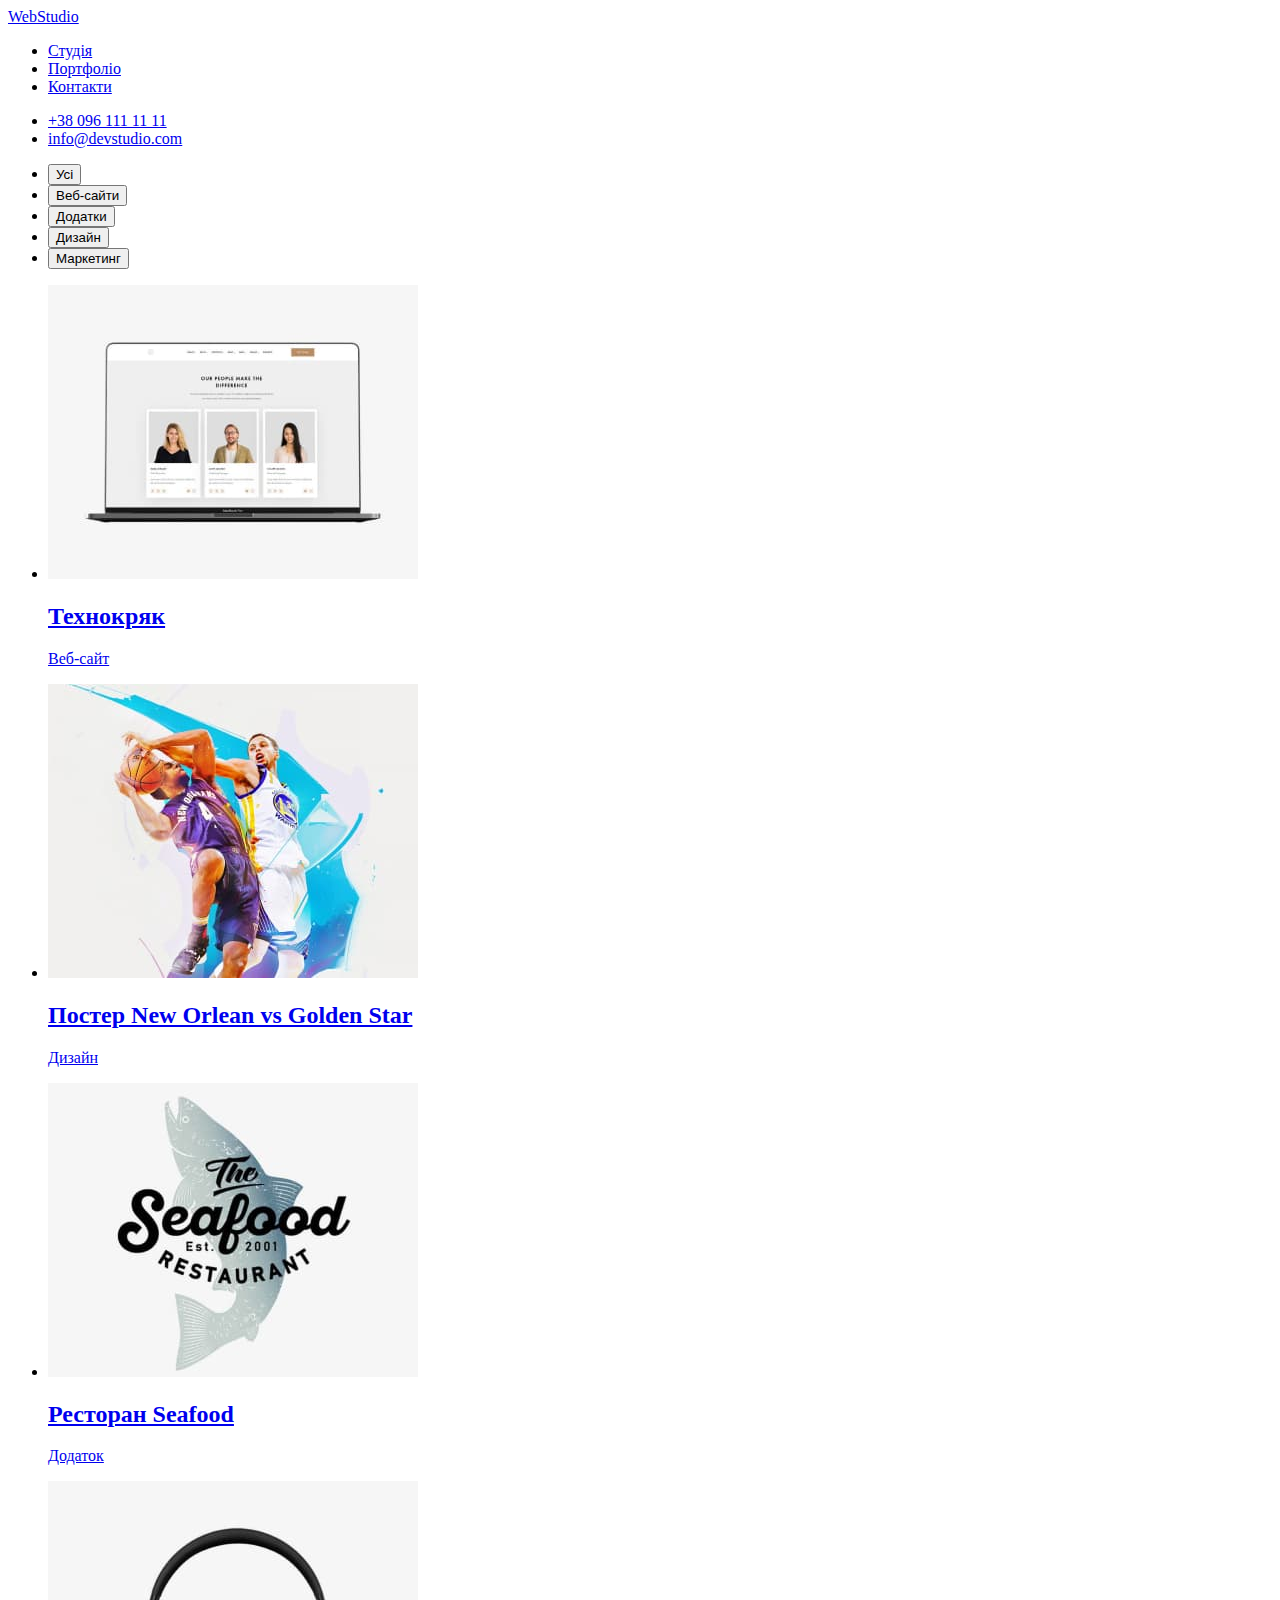
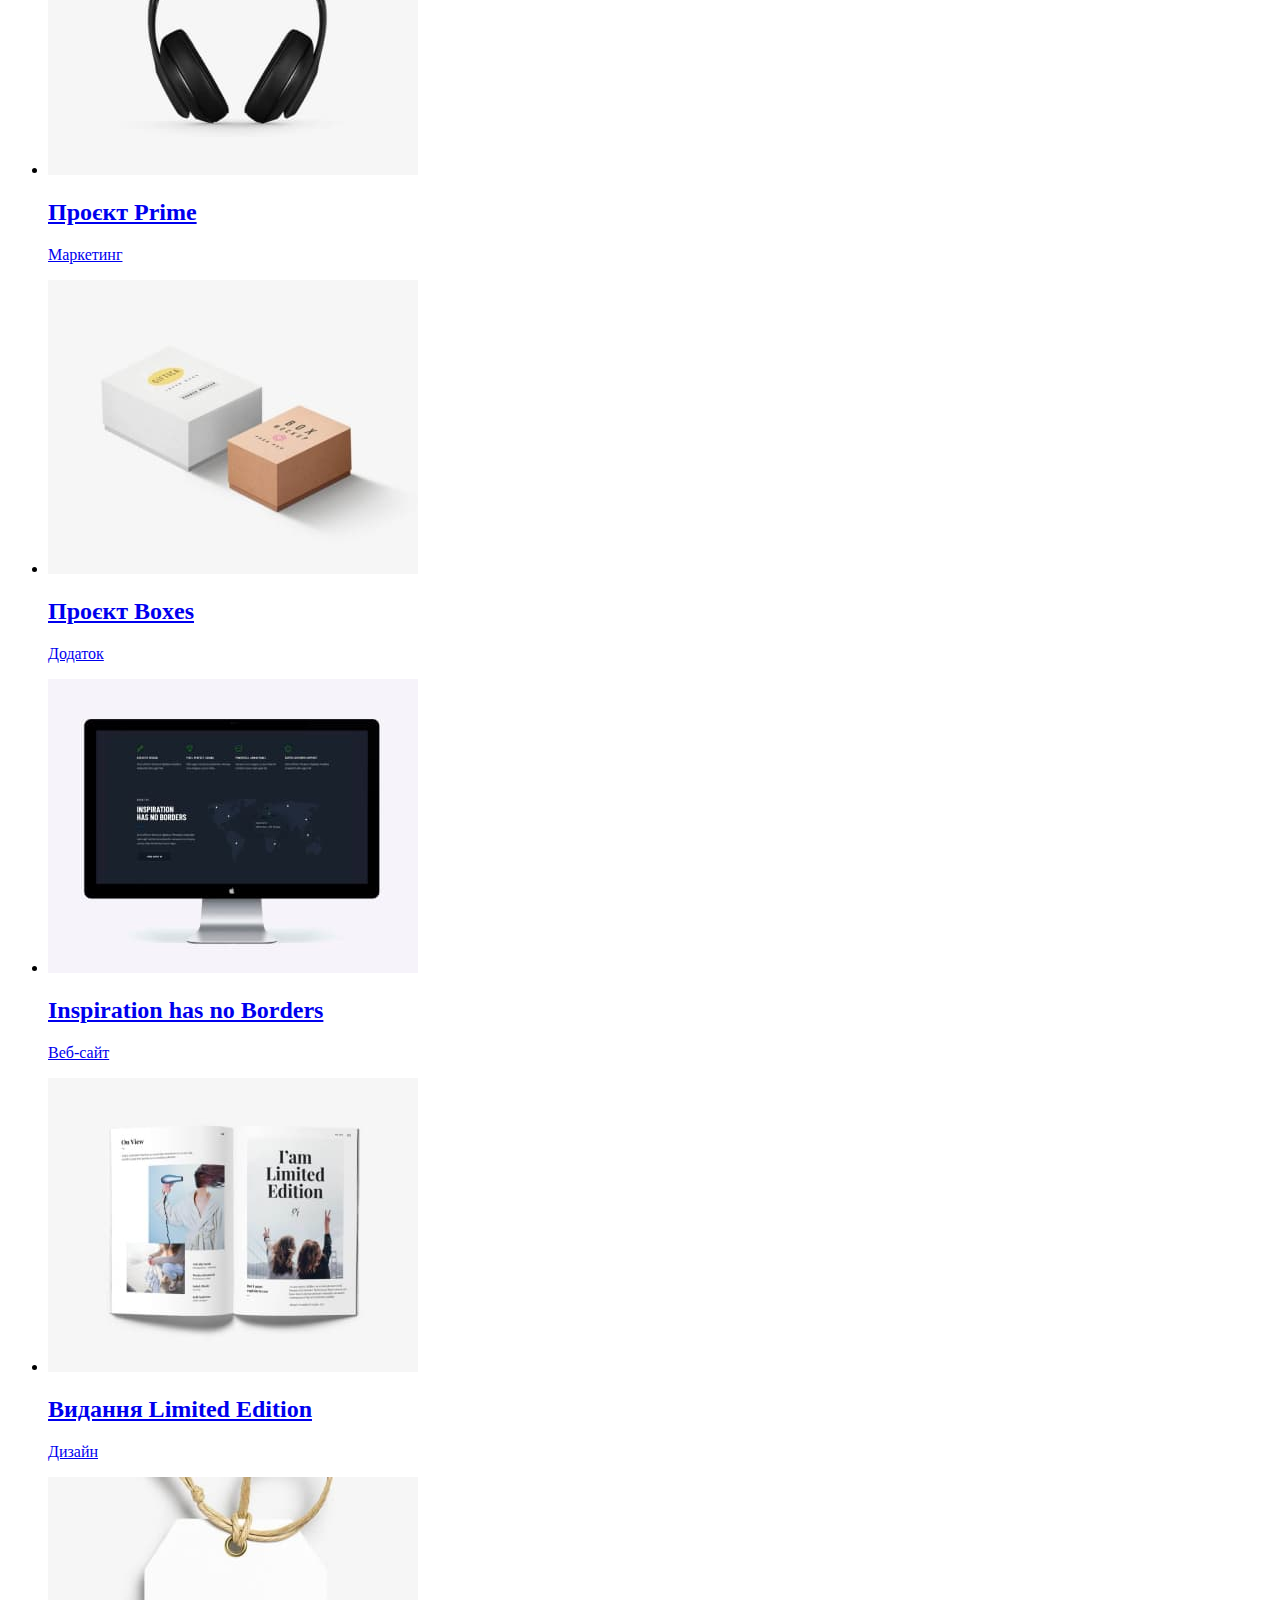
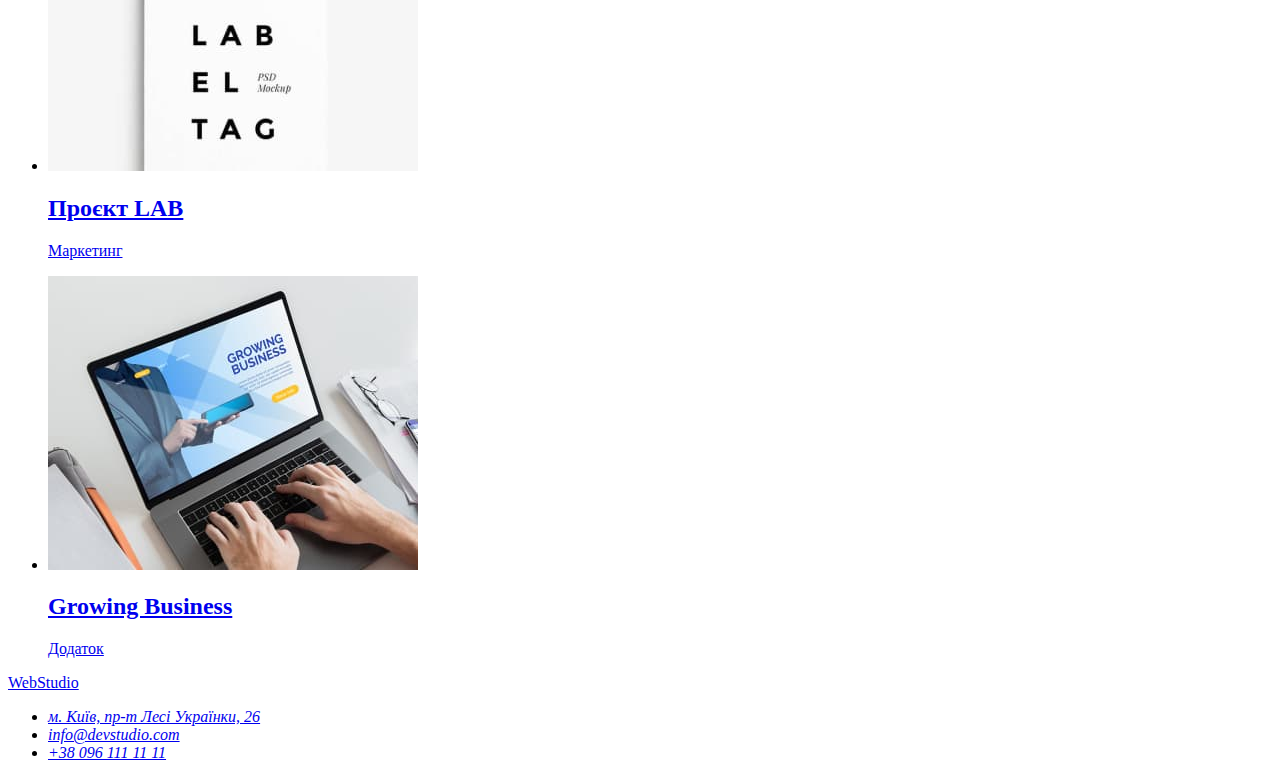
==== portfolio.html @ 008ee027 "new" ====
<!DOCTYPE html>
<html lang="uk">
  <head>
    <meta charset="UTF-8" />
    <meta http-equiv="X-UA-Compatible" content="IE=edge" />
    <meta name="viewport" content="width=device-width, initial-scale=1.0" />
    <title>Document</title>
    <link rel="stylesheet" href="/css/styles.css">
  </head>
  <body>
    <header>
      <nav>
        <a lang="en" href="#"> WebStudio </a>
        <ul>
          <li><a href="/index.html"> Студія </a></li>
          <li><a href="/portfolio.html"> Портфоліо </a></li>
          <li><a href="#"> Контакти </a></li>
        </ul>
      </nav>
      <ul>
        <li><a href="tel:380961111111"> +38 096 111 11 11 </a></li>
        <li><a href="mailto:info@devstudio.com"> info@devstudio.com </a></li>
      </ul>
    </header>
    <main>
      <section>
        <h1 hidden>portfoliod</h1>
        <nav>
            <ul>
                <li><button type="button">Усі</button></li>
                <li><button type="button">Веб-сайти</button></li>
                <li><button type="button">Додатки</button></li>
                <li><button type="button">Дизайн</button></li>
                <li><button type="button">Маркетинг</button></li>
            </ul>
        </nav>
        <ul>
            <li>
                <a href="#">
                    <img src="/images/pr1.jpg" alt="Демонстрація веб-сайту">
                    <h2>Технокряк</h2>
                    <p>Веб-сайт</p>
                    
                </a>
            </li>
            <li>
                <a href="#">
                    <img src="/images/pr2.jpg" alt="Постер з двума баскетболістами">
                    <h2>Постер New Orlean vs Golden Star</h2>
                    <p>Дизайн</p>
                    
                </a>
            </li>
            <li>
                <a href="#">
                    <img src="/images/pr3.jpg" alt="Назва ресторану на фоні напівпрозорої риби">
                    <h2>Ресторан Seafood</h2>
                    <p>Додаток</p>
                    
                </a>
            </li>
            <li>
                <a href="#">
                    <img src="/images/pr4.jpg" alt="Навушники на білому фоні">
                    <h2>Проєкт Prime</h2>
                    <p>Маркетинг</p>
                    
                </a>
            </li>
            <li>
                <a href="#">
                    <img src="/images/pr5.jpg" alt="Дві, гарно оформленні, коробочки">
                    <h2>Проєкт Boxes</h2>
                    <p>Додаток</p>
                    
                </a>
            </li>
            <li>
                <a href="#">
                    <img src="/images/pr6.jpg" alt="Екран із зображенням веб-сайту">
                    <h2 lang="en">Inspiration has no Borders</h2>
                    <p>Веб-сайт</p>
                    
                </a>
            </li>
            <li>
                <a href="#">
                    <img src="/images/pr7.jpg" alt="Журнал у гарному дизайні">
                    <h2>Видання Limited Edition</h2>
                    <p>Дизайн</p>
                    
                </a>
            </li>
            <li>
                <a href="#">
                    <img src="/images/pr8.jpg" alt="бірка">
                    <h2>Проєкт LAB</h2>
                    <p>Маркетинг</p>
                    
                </a>
            </li>
            <li>
                <a href="#">
                    <img src="/images/pr9.jpg" alt="Ноутбук із зображенням застосунку чи сайту">
                    <h2 lang="en">Growing Business</h2>
                    <p>Додаток</p>
                    
                </a>
            </li>
        </ul>

      </section>
    </main>
    <footer>
      <a lang="en" href="#"> WebStudio </a>
      <address>
        <ul>
          <li>
            <a
              href="https://goo.gl/maps/CPtrU1FHBa2aNyZL9"
              target="_blank"
              rel="noopener noreferrer"
              >м. Київ, пр-т Лесі Українки, 26</a
            >
          </li>
          <li><a href="mailto:info@devstudio.com"> info@devstudio.com </a></li>
          <li><a href="tel:+380961111111"> +38 096 111 11 11 </a></li>
        </ul>
      </address>
    </footer>
  </body>
</html>
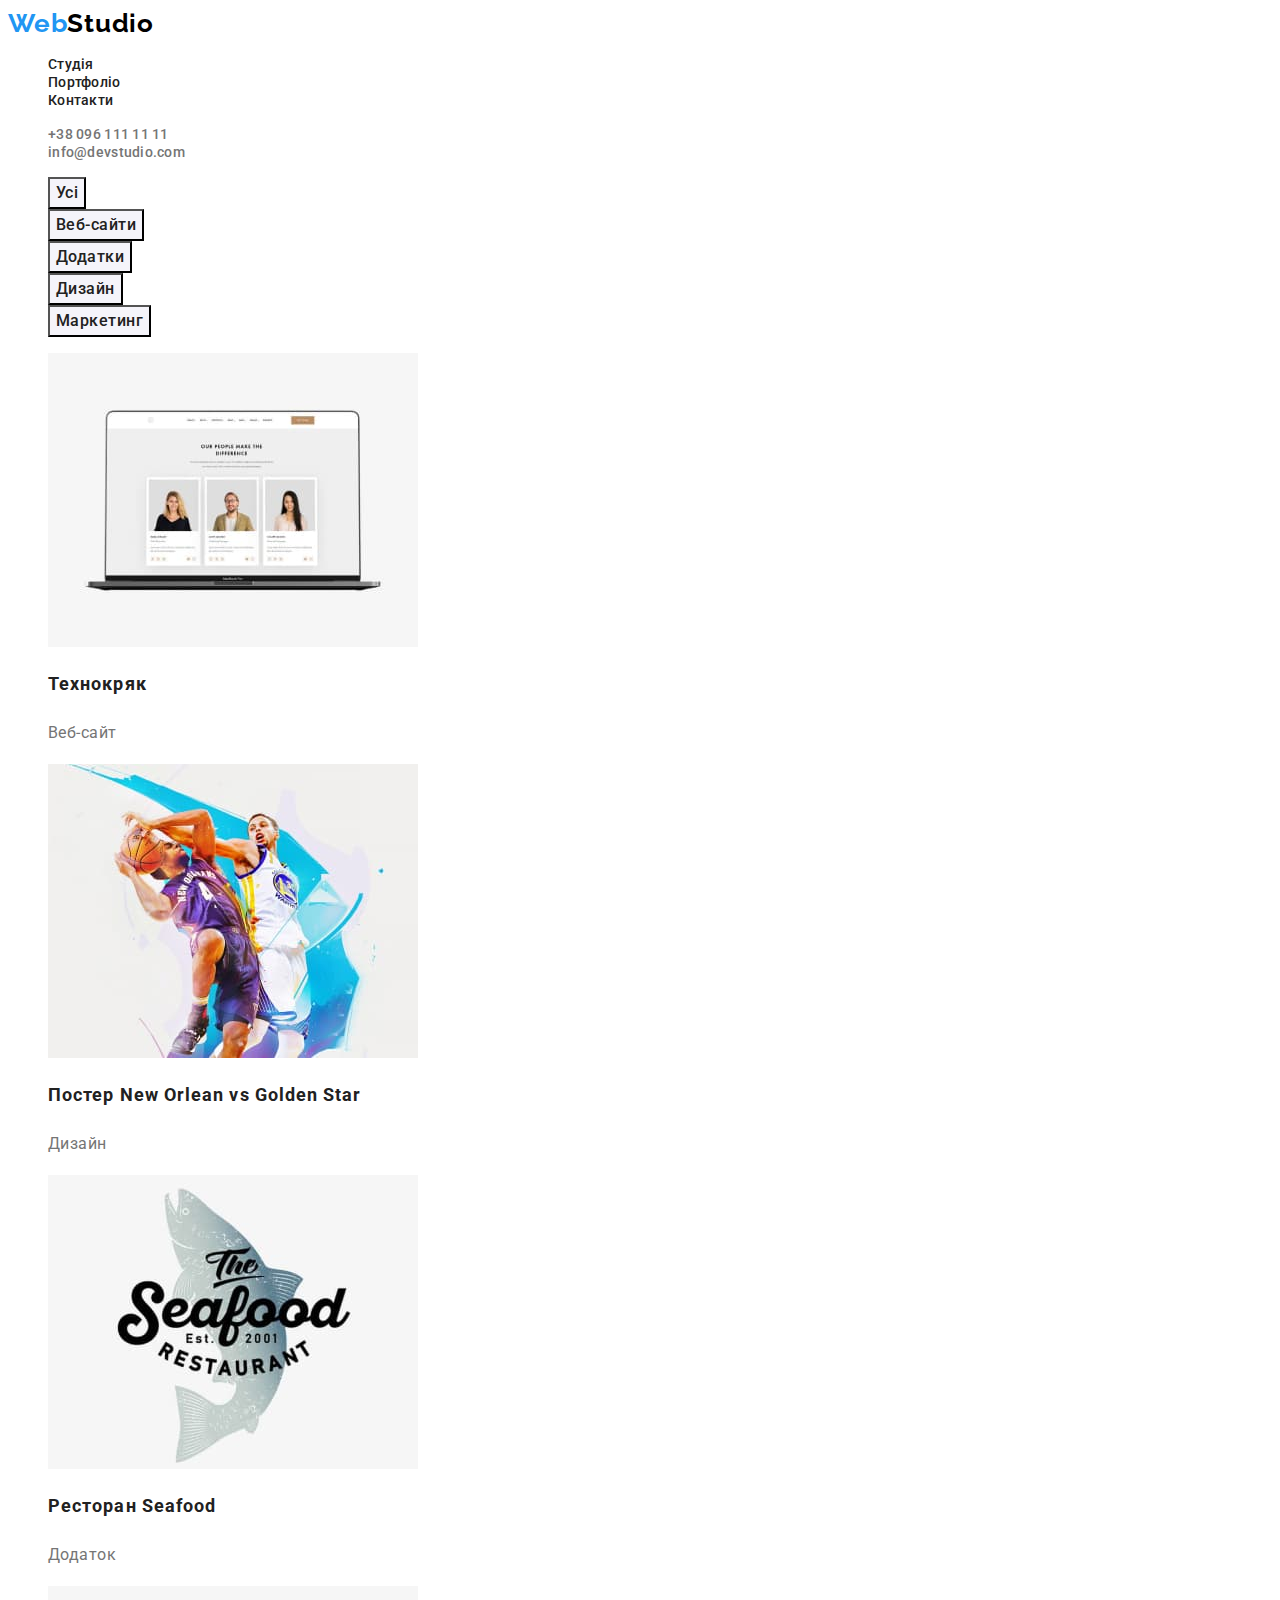
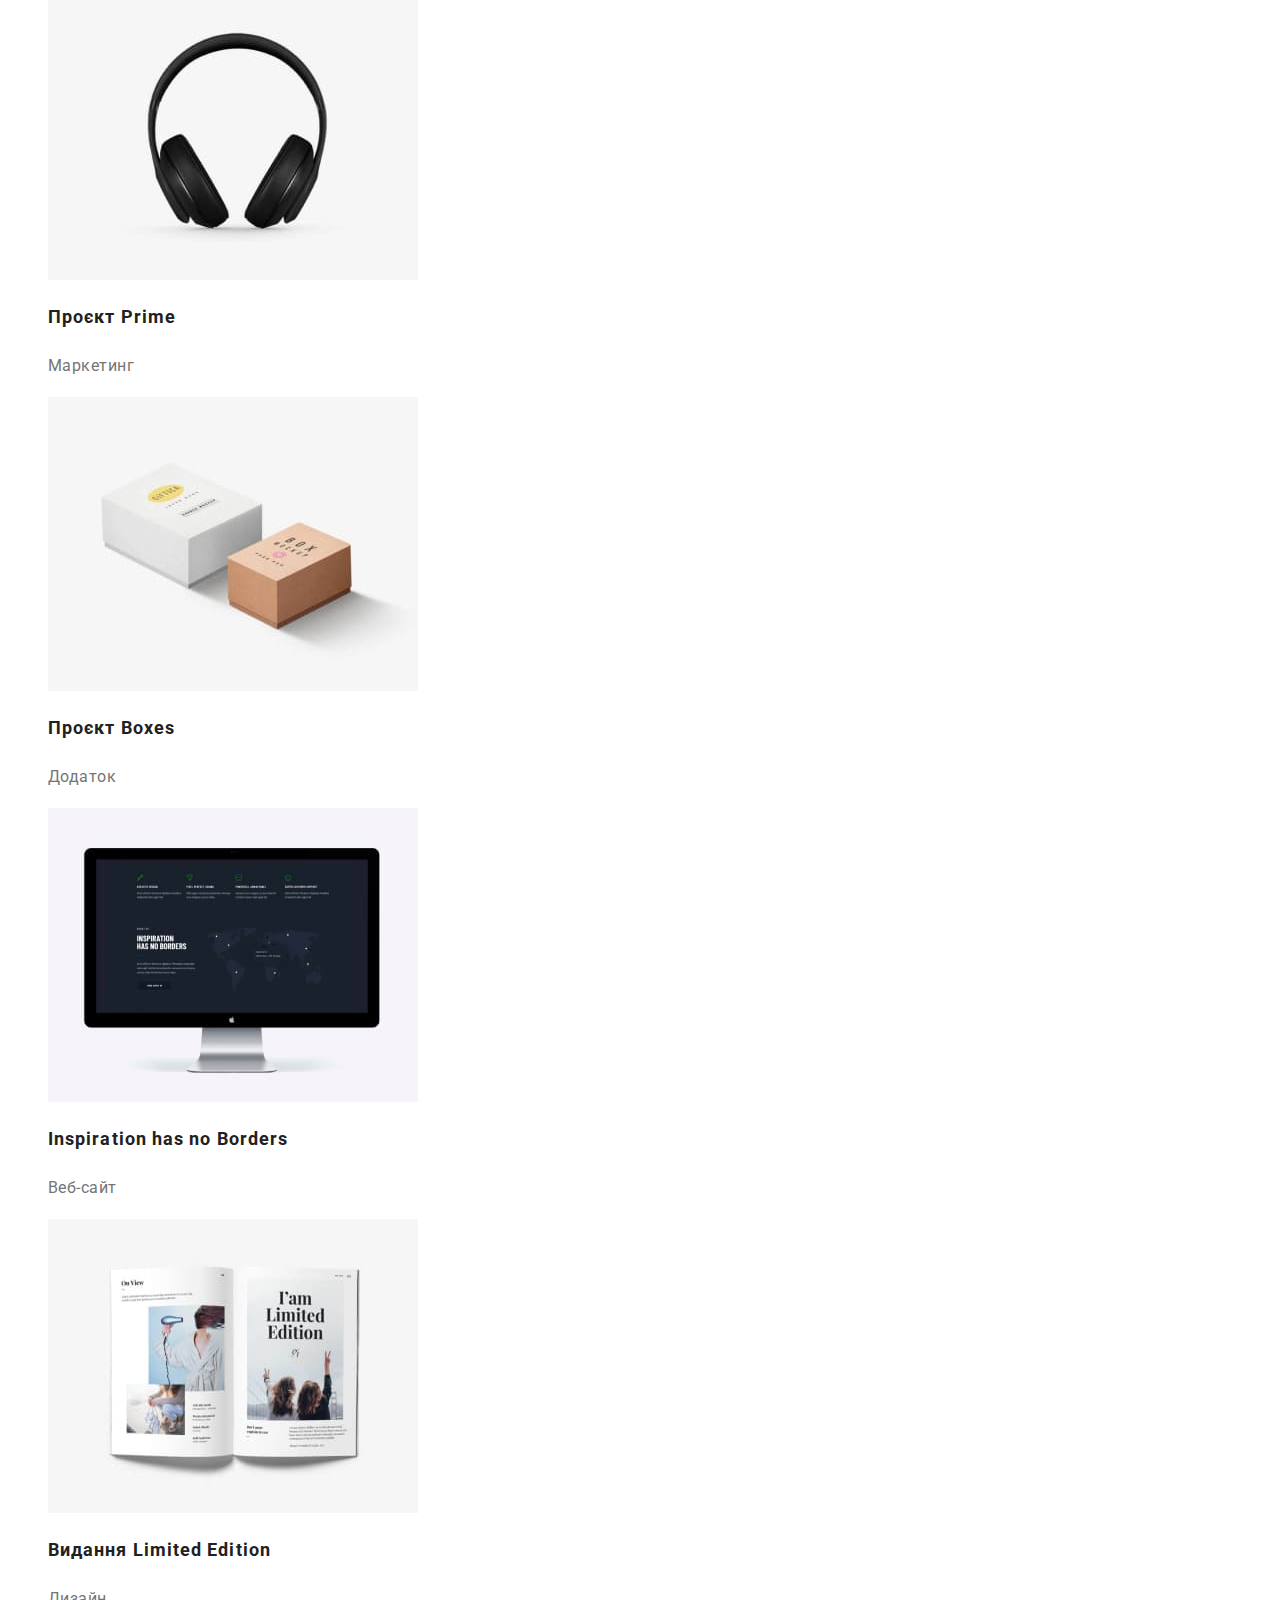
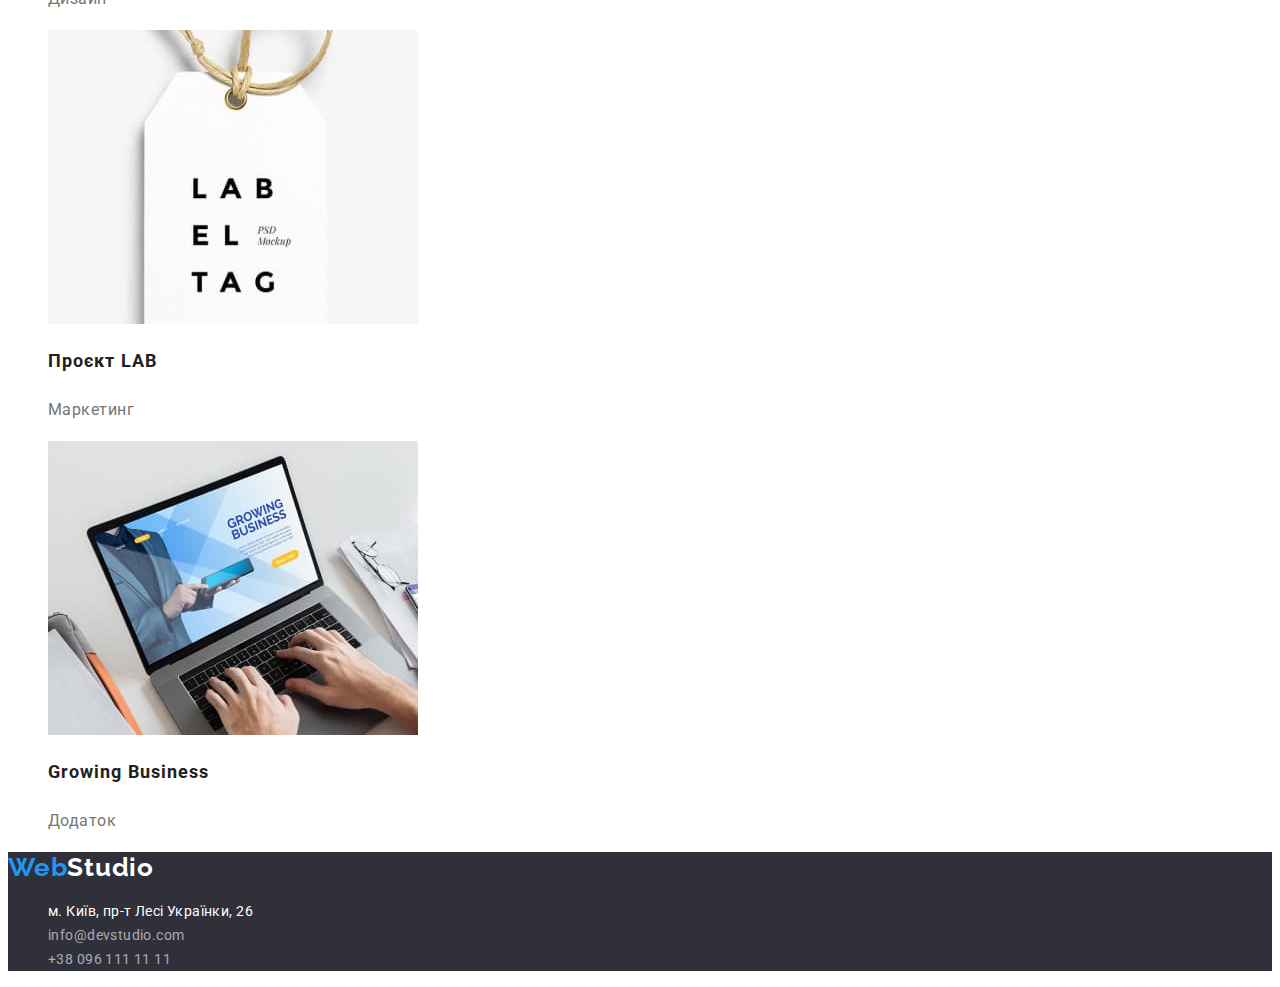
==== commit f13171c6: "add css" ====
--- a/portfolio.html
+++ b/portfolio.html
@@ -5,128 +5,197 @@
     <meta http-equiv="X-UA-Compatible" content="IE=edge" />
     <meta name="viewport" content="width=device-width, initial-scale=1.0" />
     <title>Document</title>
-    <link rel="stylesheet" href="/css/styles.css">
+    <link rel="stylesheet" href="/css/styles.css" />
+    <link rel="preconnect" href="https://fonts.googleapis.com" />
+    <link rel="preconnect" href="https://fonts.gstatic.com" crossorigin />
+    <link
+      href="https://fonts.googleapis.com/css2?family=Raleway:wght@700&family=Roboto:wght@400;500;700;900&display=swap"
+      rel="stylesheet"
+    />
   </head>
   <body>
     <header>
       <nav>
-        <a lang="en" href="#"> WebStudio </a>
-        <ul>
+        <a lang="en" href="#" class="header-logo"> <span>Web</span>Studio </a>
+        <ul class="header-navigation">
           <li><a href="/index.html"> Студія </a></li>
           <li><a href="/portfolio.html"> Портфоліо </a></li>
           <li><a href="#"> Контакти </a></li>
         </ul>
       </nav>
-      <ul>
+      <ul class="header-contacts">
         <li><a href="tel:380961111111"> +38 096 111 11 11 </a></li>
         <li><a href="mailto:info@devstudio.com"> info@devstudio.com </a></li>
       </ul>
     </header>
     <main>
-      <section>
-        <h1 hidden>portfoliod</h1>
-        <nav>
-            <ul>
-                <li><button type="button">Усі</button></li>
-                <li><button type="button">Веб-сайти</button></li>
-                <li><button type="button">Додатки</button></li>
-                <li><button type="button">Дизайн</button></li>
-                <li><button type="button">Маркетинг</button></li>
-            </ul>
+      <section class="portfolio">
+        <h1 hidden>portfolio</h1>
+        <nav class="portfolio-navigation">
+          <ul>
+            <li><button type="button" class="portfolio-button">Усі</button></li>
+            <li>
+              <button type="button" class="portfolio-button">Веб-сайти</button>
+            </li>
+            <li>
+              <button type="button" class="portfolio-button">Додатки</button>
+            </li>
+            <li>
+              <button type="button" class="portfolio-button">Дизайн</button>
+            </li>
+            <li>
+              <button type="button" class="portfolio-button">Маркетинг</button>
+            </li>
+          </ul>
         </nav>
-        <ul>
-            <li>
-                <a href="#">
-                    <img src="/images/pr1.jpg" alt="Демонстрація веб-сайту">
-                    <h2>Технокряк</h2>
-                    <p>Веб-сайт</p>
-                    
-                </a>
-            </li>
-            <li>
-                <a href="#">
-                    <img src="/images/pr2.jpg" alt="Постер з двума баскетболістами">
-                    <h2>Постер New Orlean vs Golden Star</h2>
-                    <p>Дизайн</p>
-                    
-                </a>
-            </li>
-            <li>
-                <a href="#">
-                    <img src="/images/pr3.jpg" alt="Назва ресторану на фоні напівпрозорої риби">
-                    <h2>Ресторан Seafood</h2>
-                    <p>Додаток</p>
-                    
-                </a>
-            </li>
-            <li>
-                <a href="#">
-                    <img src="/images/pr4.jpg" alt="Навушники на білому фоні">
-                    <h2>Проєкт Prime</h2>
-                    <p>Маркетинг</p>
-                    
-                </a>
-            </li>
-            <li>
-                <a href="#">
-                    <img src="/images/pr5.jpg" alt="Дві, гарно оформленні, коробочки">
-                    <h2>Проєкт Boxes</h2>
-                    <p>Додаток</p>
-                    
-                </a>
-            </li>
-            <li>
-                <a href="#">
-                    <img src="/images/pr6.jpg" alt="Екран із зображенням веб-сайту">
-                    <h2 lang="en">Inspiration has no Borders</h2>
-                    <p>Веб-сайт</p>
-                    
-                </a>
-            </li>
-            <li>
-                <a href="#">
-                    <img src="/images/pr7.jpg" alt="Журнал у гарному дизайні">
-                    <h2>Видання Limited Edition</h2>
-                    <p>Дизайн</p>
-                    
-                </a>
-            </li>
-            <li>
-                <a href="#">
-                    <img src="/images/pr8.jpg" alt="бірка">
-                    <h2>Проєкт LAB</h2>
-                    <p>Маркетинг</p>
-                    
-                </a>
-            </li>
-            <li>
-                <a href="#">
-                    <img src="/images/pr9.jpg" alt="Ноутбук із зображенням застосунку чи сайту">
-                    <h2 lang="en">Growing Business</h2>
-                    <p>Додаток</p>
-                    
-                </a>
-            </li>
+        <ul class="portfolio-posters">
+          <li>
+            <a href="#">
+              <img
+                class="portfolio-images"
+                src="/images/pr1.jpg"
+                alt="Демонстрація веб-сайту"
+                width="370"
+                height="294"
+              />
+              <h2 class="portfolio-head">Технокряк</h2>
+              <p class="portfolio-text">Веб-сайт</p>
+            </a>
+          </li>
+          <li>
+            <a href="#">
+              <img
+                class="portfolio-images"
+                src="/images/pr2.jpg"
+                alt="Постер з двума баскетболістами"
+                width="370"
+                height="294"
+              />
+              <h2 class="portfolio-head">Постер New Orlean vs Golden Star</h2>
+              <p class="portfolio-text">Дизайн</p>
+            </a>
+          </li>
+          <li>
+            <a href="#">
+              <img
+                class="portfolio-images"
+                src="/images/pr3.jpg"
+                alt="Назва ресторану на фоні напівпрозорої риби"
+                width="370"
+                height="294"
+              />
+              <h2 class="portfolio-head">Ресторан Seafood</h2>
+              <p class="portfolio-text">Додаток</p>
+            </a>
+          </li>
+          <li>
+            <a href="#">
+              <img
+                class="portfolio-images"
+                src="/images/pr4.jpg"
+                alt="Навушники на білому фоні"
+                width="370"
+                height="294"
+              />
+              <h2 class="portfolio-head">Проєкт Prime</h2>
+              <p class="portfolio-text">Маркетинг</p>
+            </a>
+          </li>
+          <li>
+            <a href="#">
+              <img
+                class="portfolio-images"
+                src="/images/pr5.jpg"
+                alt="Дві, гарно оформленні, коробочки"
+                width="370"
+                height="294"
+              />
+              <h2 class="portfolio-head">Проєкт Boxes</h2>
+              <p class="portfolio-text">Додаток</p>
+            </a>
+          </li>
+          <li>
+            <a href="#">
+              <img
+                class="portfolio-images"
+                src="/images/pr6.jpg"
+                alt="Екран із зображенням веб-сайту"
+                width="370"
+                height="294"
+              />
+              <h2 class="portfolio-head" lang="en">
+                Inspiration has no Borders
+              </h2>
+              <p class="portfolio-text">Веб-сайт</p>
+            </a>
+          </li>
+          <li>
+            <a href="#">
+              <img
+                class="portfolio-images"
+                src="/images/pr7.jpg"
+                alt="Журнал у гарному дизайні"
+                width="370"
+                height="294"
+              />
+              <h2 class="portfolio-head">Видання Limited Edition</h2>
+              <p class="portfolio-text">Дизайн</p>
+            </a>
+          </li>
+          <li>
+            <a href="#">
+              <img
+                class="portfolio-images"
+                src="/images/pr8.jpg"
+                alt="бірка"
+                width="370"
+                height="294"
+              />
+              <h2 class="portfolio-head">Проєкт LAB</h2>
+              <p class="portfolio-text">Маркетинг</p>
+            </a>
+          </li>
+          <li>
+            <a href="#">
+              <img
+                class="portfolio-images"
+                src="/images/pr9.jpg"
+                alt="Ноутбук із зображенням застосунку чи сайту"
+                width="370"
+                height="294"
+              />
+              <h2 class="portfolio-head" lang="en">Growing Business</h2>
+              <p class="portfolio-text">Додаток</p>
+            </a>
+          </li>
         </ul>
-
       </section>
     </main>
     <footer>
-      <a lang="en" href="#"> WebStudio </a>
-      <address>
+      <a lang="en" href="#" class="footer-logo"> <span>Web</span>Studio </a>
+      <address class="footer-address">
         <ul>
           <li>
             <a
               href="https://goo.gl/maps/CPtrU1FHBa2aNyZL9"
               target="_blank"
               rel="noopener noreferrer"
+              class="footer-location"
               >м. Київ, пр-т Лесі Українки, 26</a
             >
           </li>
-          <li><a href="mailto:info@devstudio.com"> info@devstudio.com </a></li>
-          <li><a href="tel:+380961111111"> +38 096 111 11 11 </a></li>
+          <li>
+            <a class="footer-contacts" href="mailto:info@devstudio.com">
+              info@devstudio.com
+            </a>
+          </li>
+          <li>
+            <a class="footer-contacts" href="tel:+380961111111">
+              +38 096 111 11 11
+            </a>
+          </li>
         </ul>
       </address>
     </footer>
   </body>
-</html>+</html>
--- a/css/styles.css
+++ b/css/styles.css
@@ -0,0 +1,210 @@
+a {
+  text-decoration: none;
+}
+li {
+  list-style-type: none;
+}
+.header-logo {
+  color: #000;
+  font-family: Raleway;
+  font-size: 26px;
+  font-style: normal;
+  font-weight: 700;
+  line-height: 1.2;
+  letter-spacing: 0.78px;
+}
+.header-logo span {
+  color: #2196f3;
+}
+.header-navigation a {
+  color: #212121;
+  font-family: Roboto;
+  font-size: 14px;
+  font-style: normal;
+  font-weight: 500;
+  line-height: 1.2;
+  letter-spacing: 0.28px;
+}
+.header-navigation a:focus,
+.header-navigation a:hover {
+  color: #2196f3;
+}
+.header-contacts a {
+  color: #757575;
+  font-family: Roboto;
+  font-size: 14px;
+  font-style: normal;
+  font-weight: 500;
+  line-height: 1.2;
+  letter-spacing: 0.28px;
+}
+.header-contacts a:focus,
+.header-contacts a:hover {
+  color: #2196f3;
+}
+.main {
+  background-color: #2f303a;
+}
+.main h1 {
+  color: #fff;
+  text-align: center;
+  font-family: Roboto;
+  font-size: 44px;
+  font-style: normal;
+  font-weight: 900;
+  line-height: 1.36364;
+  letter-spacing: 2.64px;
+  text-transform: uppercase;
+}
+.main-order {
+  color: #fff;
+  background-color: #2196f3;
+  text-align: center;
+  font-family: Roboto;
+  font-size: 16px;
+  font-style: normal;
+  font-weight: 700;
+  line-height: 1.875;
+  letter-spacing: 0.96px;
+}
+.advantages-head {
+  color: #212121;
+  font-family: Roboto;
+  font-size: 14px;
+  font-style: normal;
+  font-weight: 700;
+  line-height: 1.2;
+  letter-spacing: 0.42px;
+  text-transform: uppercase;
+}
+.advantages-text {
+  color: #757575;
+
+  font-family: Roboto;
+  font-size: 14px;
+  font-style: normal;
+  font-weight: 400;
+  line-height: 1.71429;
+  letter-spacing: 0.42px;
+}
+.about-head {
+  color: #212121;
+
+  text-align: center;
+  font-family: Roboto;
+  font-size: 36px;
+  font-style: normal;
+  font-weight: 700;
+  line-height: 1.2;
+  letter-spacing: 1.08px;
+}
+.team {
+  background: #f5f4fa;
+}
+.team li {
+  background-color: #fff;
+}
+.team-head {
+  color: #212121;
+
+  text-align: center;
+  font-family: Roboto;
+  font-size: 36px;
+  font-style: normal;
+  font-weight: 700;
+  line-height: 1.2;
+  letter-spacing: 1.08px;
+}
+.team-name {
+  color: #212121;
+
+  text-align: center;
+  font-family: Roboto;
+  font-size: 16px;
+  font-style: normal;
+  font-weight: 500;
+  line-height: 1.2;
+  letter-spacing: 0.48px;
+}
+.team-profession {
+  color: #757575;
+
+  text-align: center;
+  font-family: Roboto;
+  font-size: 16px;
+  font-style: normal;
+  font-weight: 400;
+  line-height: 1.2;
+  letter-spacing: 0.48px;
+}
+footer {
+  background: #2f303a;
+}
+.footer-logo {
+  color: #fff;
+  font-family: Raleway;
+  font-size: 26px;
+  font-style: normal;
+  font-weight: 700;
+  line-height: 1.2;
+  letter-spacing: 0.78px;
+}
+.footer-logo span {
+  color: #2196f3;
+}
+.footer-location {
+  color: #fff;
+
+  font-family: Roboto;
+  font-size: 14px;
+  font-style: normal;
+  font-weight: 400;
+  line-height: 1.71429;
+  letter-spacing: 0.42px;
+}
+.footer-contacts {
+  color: rgba(255, 255, 255, 0.6);
+
+  font-family: Roboto;
+  font-size: 14px;
+  font-style: normal;
+  font-weight: 400;
+  line-height: 1.71429;
+  letter-spacing: 0.42px;
+}
+.portfolio-button {
+  color: #212121;
+  background-color: #f5f4fa;
+  text-align: center;
+  font-family: Roboto;
+  font-size: 16px;
+  font-style: normal;
+  font-weight: 500;
+  line-height: 1.625;
+  letter-spacing: 0.48px;
+}
+.portfolio-button:focus,
+.portfolio-button:hover {
+  color: #fff;
+  background-color: #2196f3;
+}
+.portfolio-head {
+  color: #212121;
+
+  font-family: Roboto;
+  font-size: 18px;
+  font-style: normal;
+  font-weight: 700;
+  line-height: 2;
+  letter-spacing: 1.08px;
+}
+.portfolio-text {
+  color: #757575;
+
+  font-family: Roboto;
+  font-size: 16px;
+  font-style: normal;
+  font-weight: 400;
+  line-height: 1.875;
+  letter-spacing: 0.48px;
+}
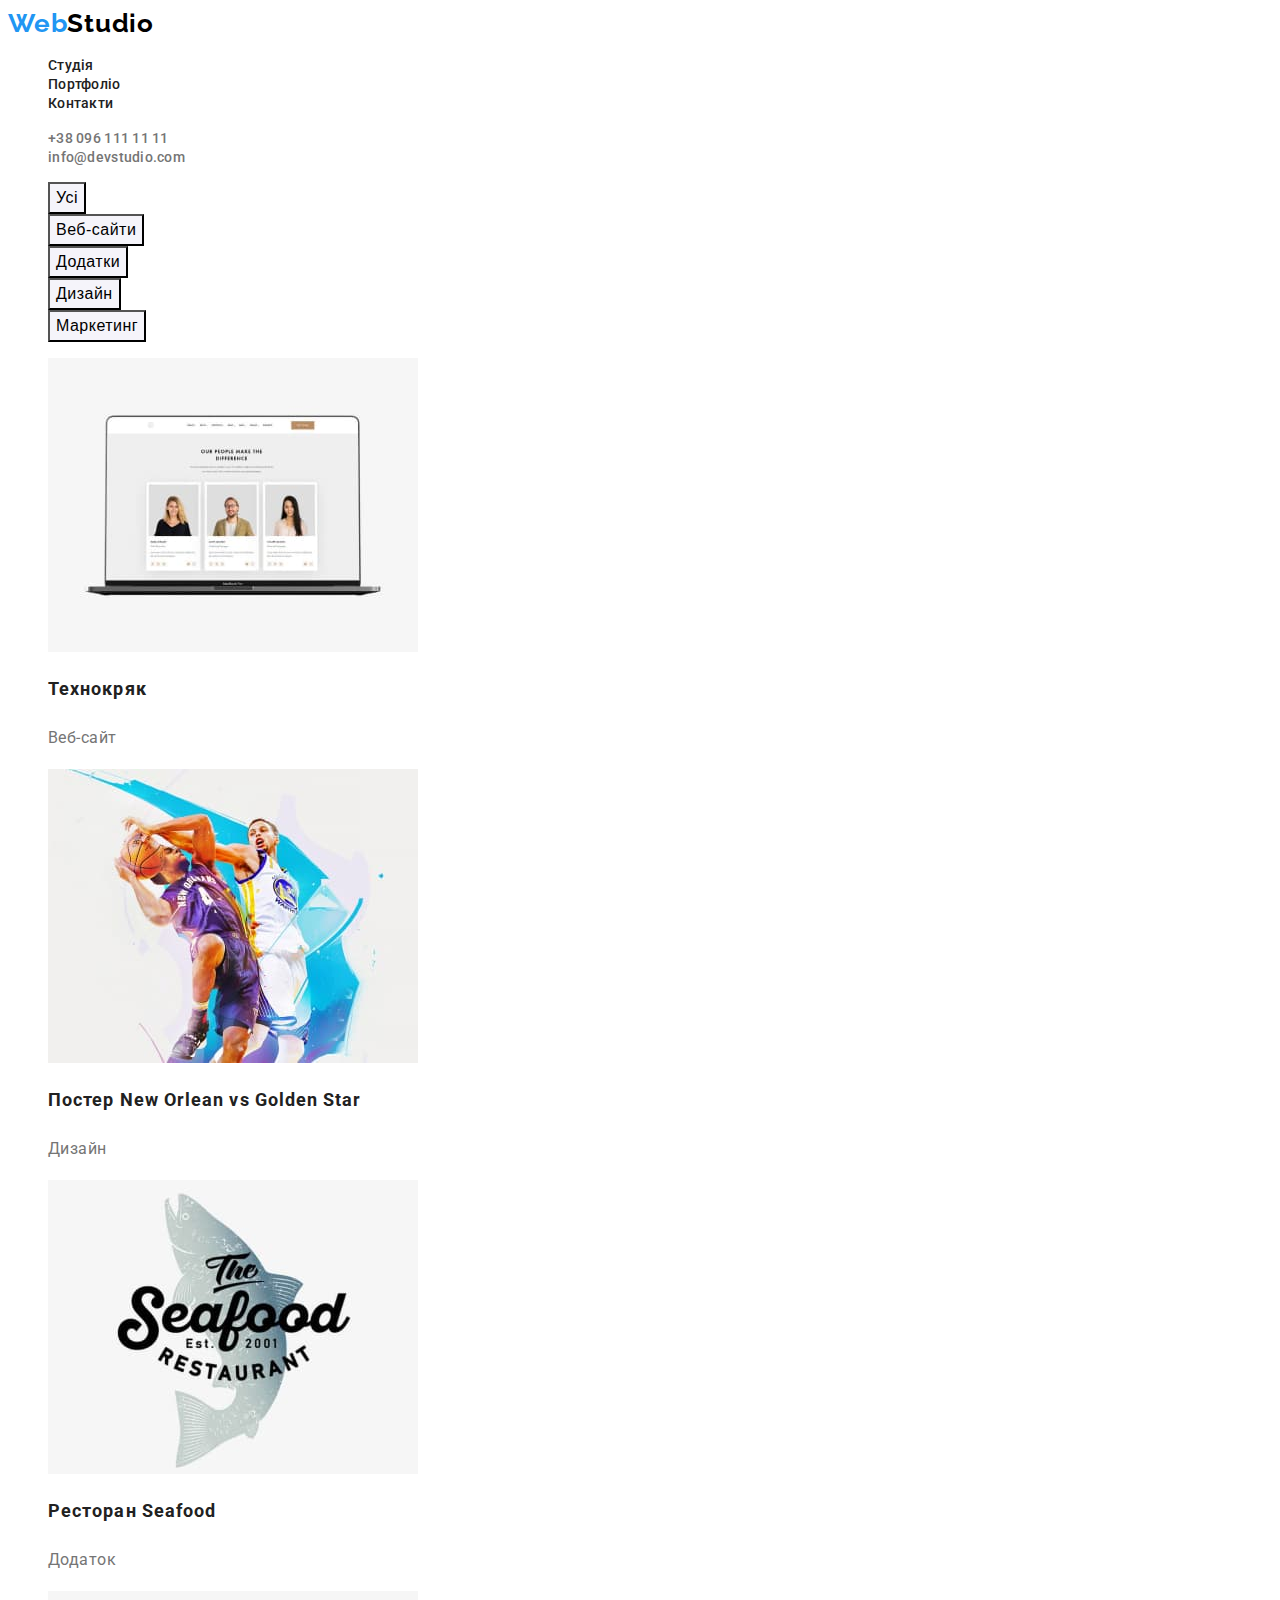
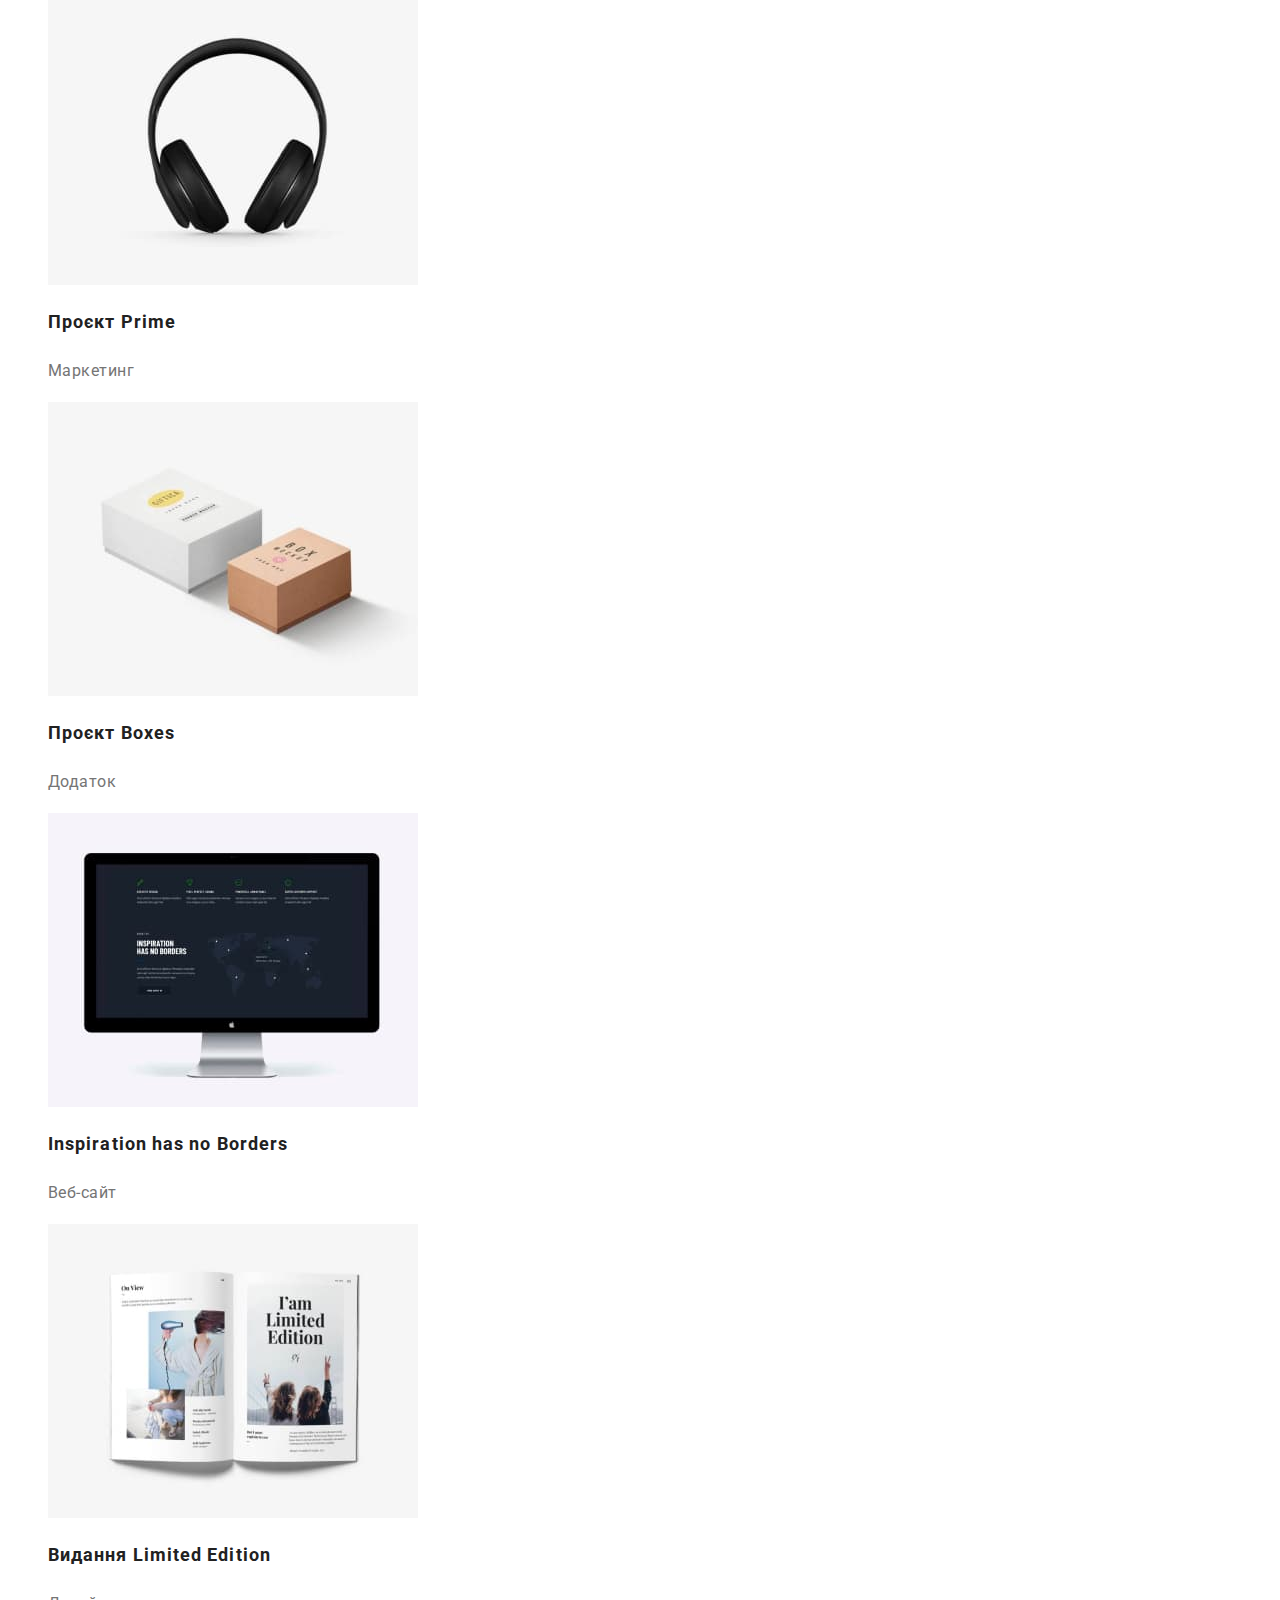
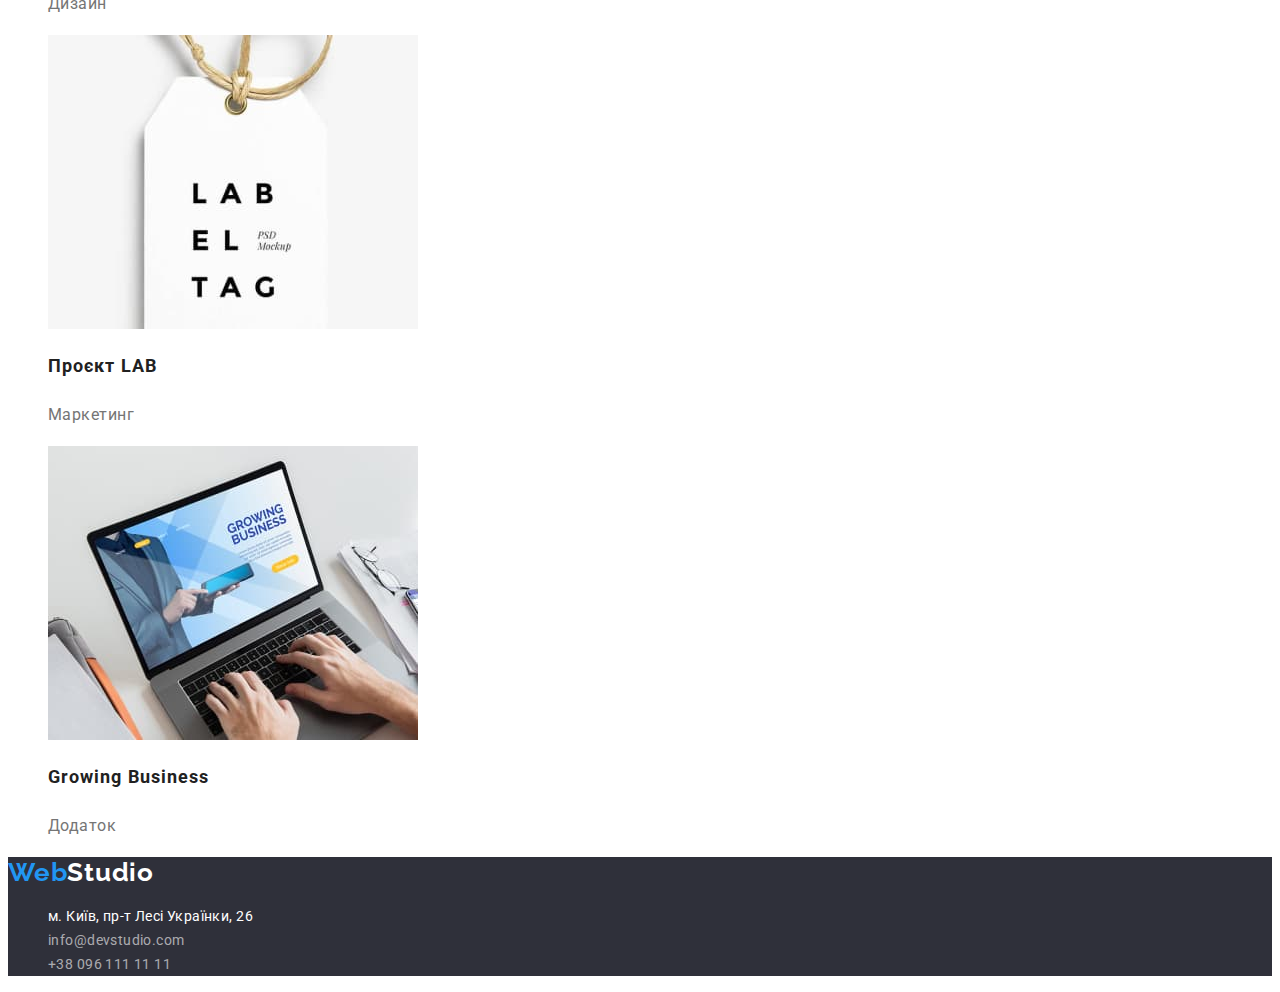
==== commit 786444fe: "error" ====
--- a/portfolio.html
+++ b/portfolio.html
@@ -5,7 +5,7 @@
     <meta http-equiv="X-UA-Compatible" content="IE=edge" />
     <meta name="viewport" content="width=device-width, initial-scale=1.0" />
     <title>Document</title>
-    <link rel="stylesheet" href="/css/styles.css" />
+    <link rel="stylesheet" href="./css/styles.css" />
     <link rel="preconnect" href="https://fonts.googleapis.com" />
     <link rel="preconnect" href="https://fonts.gstatic.com" crossorigin />
     <link
@@ -18,8 +18,8 @@
       <nav>
         <a lang="en" href="#" class="header-logo"> <span>Web</span>Studio </a>
         <ul class="header-navigation">
-          <li><a href="/index.html"> Студія </a></li>
-          <li><a href="/portfolio.html"> Портфоліо </a></li>
+          <li><a href="./index.html"> Студія </a></li>
+          <li><a href="./portfolio.html"> Портфоліо </a></li>
           <li><a href="#"> Контакти </a></li>
         </ul>
       </nav>
--- a/css/styles.css
+++ b/css/styles.css
@@ -3,6 +3,15 @@
 }
 li {
   list-style-type: none;
+}
+:root {
+  --selection-color: #2196f3;
+  --head-color: #212121;
+  --text-color: #757575;
+}
+body {
+  font-family: Roboto, sans-serif;
+  color: var(--head-color);
 }
 .header-logo {
   color: #000;
@@ -14,10 +23,10 @@
   letter-spacing: 0.78px;
 }
 .header-logo span {
-  color: #2196f3;
+  color: var(--selection-color);
 }
 .header-navigation a {
-  color: #212121;
+  color: var(--head-color);
   font-family: Roboto;
   font-size: 14px;
   font-style: normal;
@@ -27,10 +36,10 @@
 }
 .header-navigation a:focus,
 .header-navigation a:hover {
-  color: #2196f3;
+  color: var(--selection-color);
 }
 .header-contacts a {
-  color: #757575;
+  color: var(--text-color);
   font-family: Roboto;
   font-size: 14px;
   font-style: normal;
@@ -40,15 +49,14 @@
 }
 .header-contacts a:focus,
 .header-contacts a:hover {
-  color: #2196f3;
-}
-.main {
+  color: var(--selection-color);
+}
+.base {
   background-color: #2f303a;
 }
-.main h1 {
-  color: #fff;
-  text-align: center;
-  font-family: Roboto;
+.base h1 {
+  color: #fff;
+  text-align: center;
   font-size: 44px;
   font-style: normal;
   font-weight: 900;
@@ -56,9 +64,9 @@
   letter-spacing: 2.64px;
   text-transform: uppercase;
 }
-.main-order {
-  color: #fff;
-  background-color: #2196f3;
+.base-order {
+  color: #fff;
+  background-color: var(--selection-color);
   text-align: center;
   font-family: Roboto;
   font-size: 16px;
@@ -66,10 +74,9 @@
   font-weight: 700;
   line-height: 1.875;
   letter-spacing: 0.96px;
+  cursor: pointer;
 }
 .advantages-head {
-  color: #212121;
-  font-family: Roboto;
   font-size: 14px;
   font-style: normal;
   font-weight: 700;
@@ -78,9 +85,8 @@
   text-transform: uppercase;
 }
 .advantages-text {
-  color: #757575;
-
-  font-family: Roboto;
+  color: var(--text-color);
+
   font-size: 14px;
   font-style: normal;
   font-weight: 400;
@@ -88,10 +94,8 @@
   letter-spacing: 0.42px;
 }
 .about-head {
-  color: #212121;
-
-  text-align: center;
-  font-family: Roboto;
+  text-align: center;
+
   font-size: 36px;
   font-style: normal;
   font-weight: 700;
@@ -105,10 +109,8 @@
   background-color: #fff;
 }
 .team-head {
-  color: #212121;
-
-  text-align: center;
-  font-family: Roboto;
+  text-align: center;
+
   font-size: 36px;
   font-style: normal;
   font-weight: 700;
@@ -116,10 +118,8 @@
   letter-spacing: 1.08px;
 }
 .team-name {
-  color: #212121;
-
-  text-align: center;
-  font-family: Roboto;
+  text-align: center;
+
   font-size: 16px;
   font-style: normal;
   font-weight: 500;
@@ -127,10 +127,10 @@
   letter-spacing: 0.48px;
 }
 .team-profession {
-  color: #757575;
-
-  text-align: center;
-  font-family: Roboto;
+  color: var(--text-color);
+
+  text-align: center;
+
   font-size: 16px;
   font-style: normal;
   font-weight: 400;
@@ -150,7 +150,7 @@
   letter-spacing: 0.78px;
 }
 .footer-logo span {
-  color: #2196f3;
+  color: var(--selection-color);
 }
 .footer-location {
   color: #fff;
@@ -173,10 +173,9 @@
   letter-spacing: 0.42px;
 }
 .portfolio-button {
-  color: #212121;
   background-color: #f5f4fa;
   text-align: center;
-  font-family: Roboto;
+  cursor: pointer;
   font-size: 16px;
   font-style: normal;
   font-weight: 500;
@@ -186,12 +185,11 @@
 .portfolio-button:focus,
 .portfolio-button:hover {
   color: #fff;
-  background-color: #2196f3;
+  background-color: var(--selection-color);
 }
 .portfolio-head {
-  color: #212121;
-
-  font-family: Roboto;
+  color: var(--head-color);
+
   font-size: 18px;
   font-style: normal;
   font-weight: 700;
@@ -199,9 +197,8 @@
   letter-spacing: 1.08px;
 }
 .portfolio-text {
-  color: #757575;
-
-  font-family: Roboto;
+  color: var(--text-color);
+
   font-size: 16px;
   font-style: normal;
   font-weight: 400;
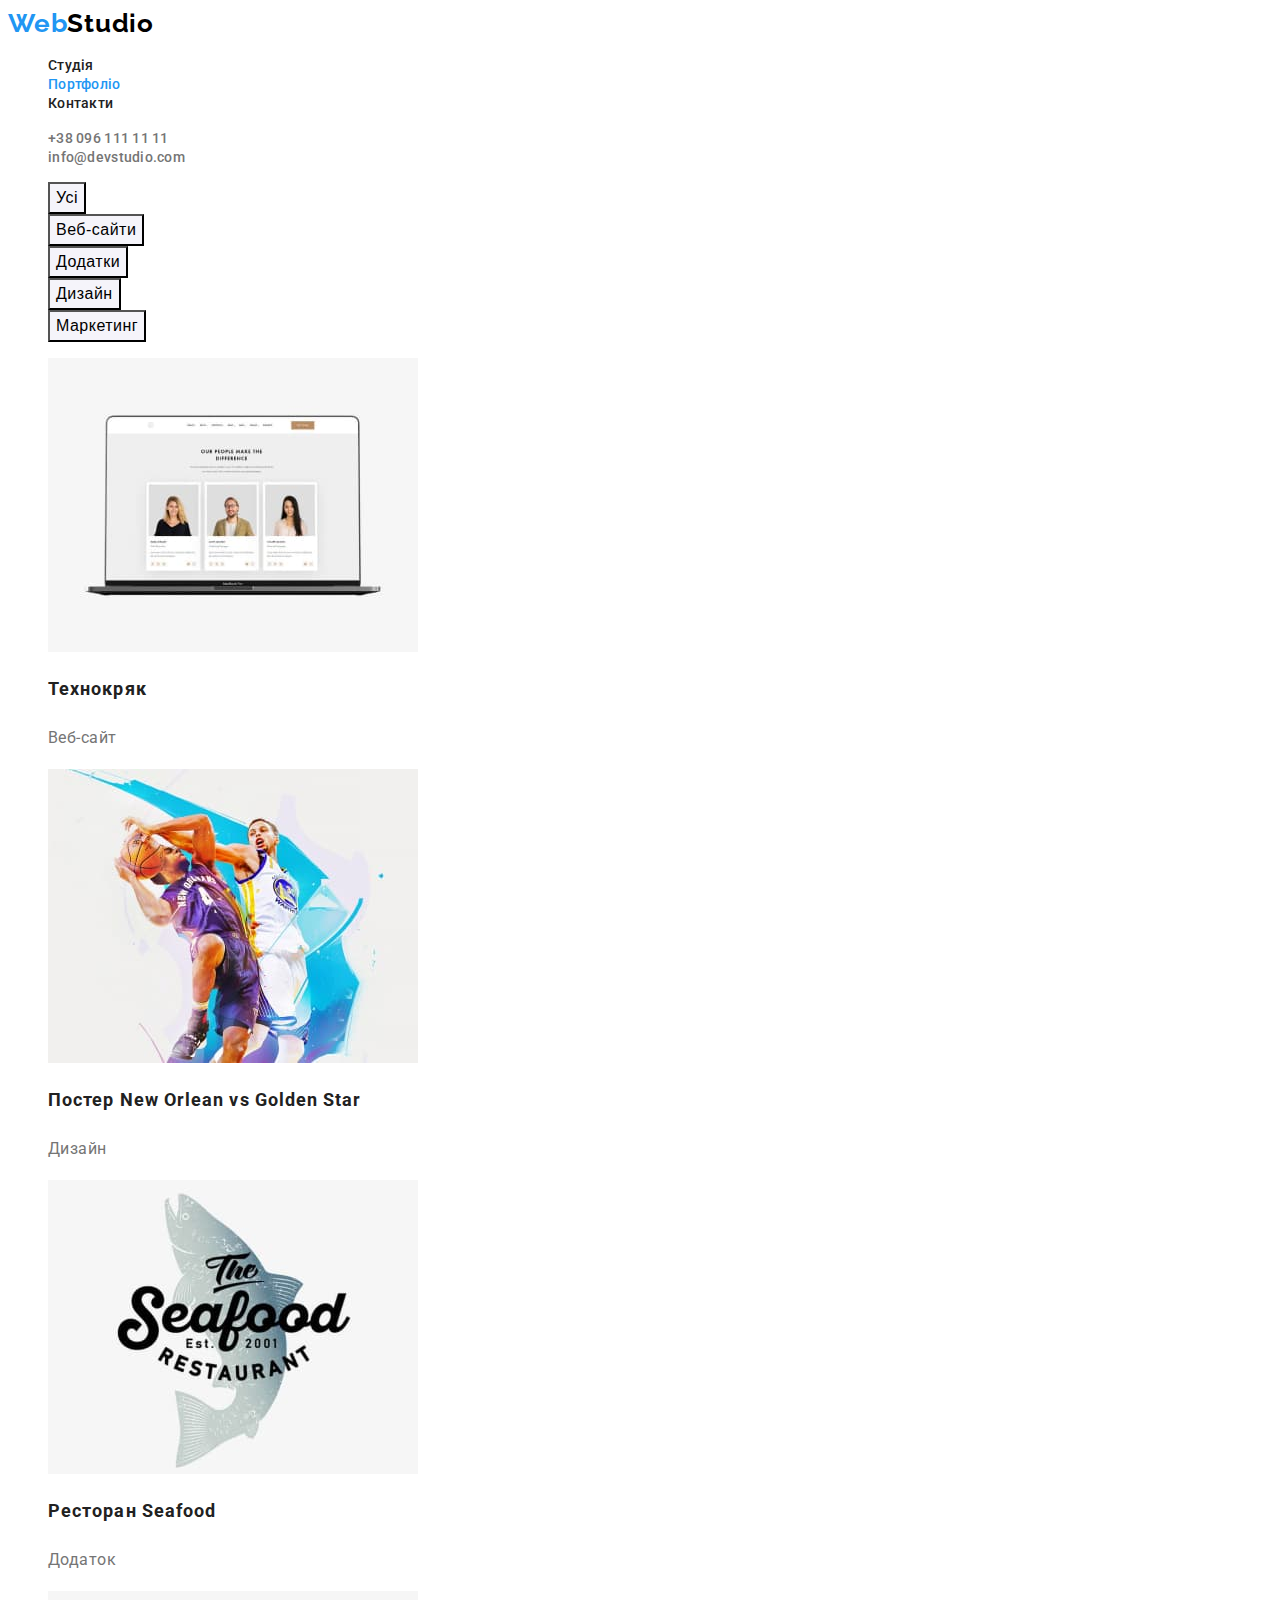
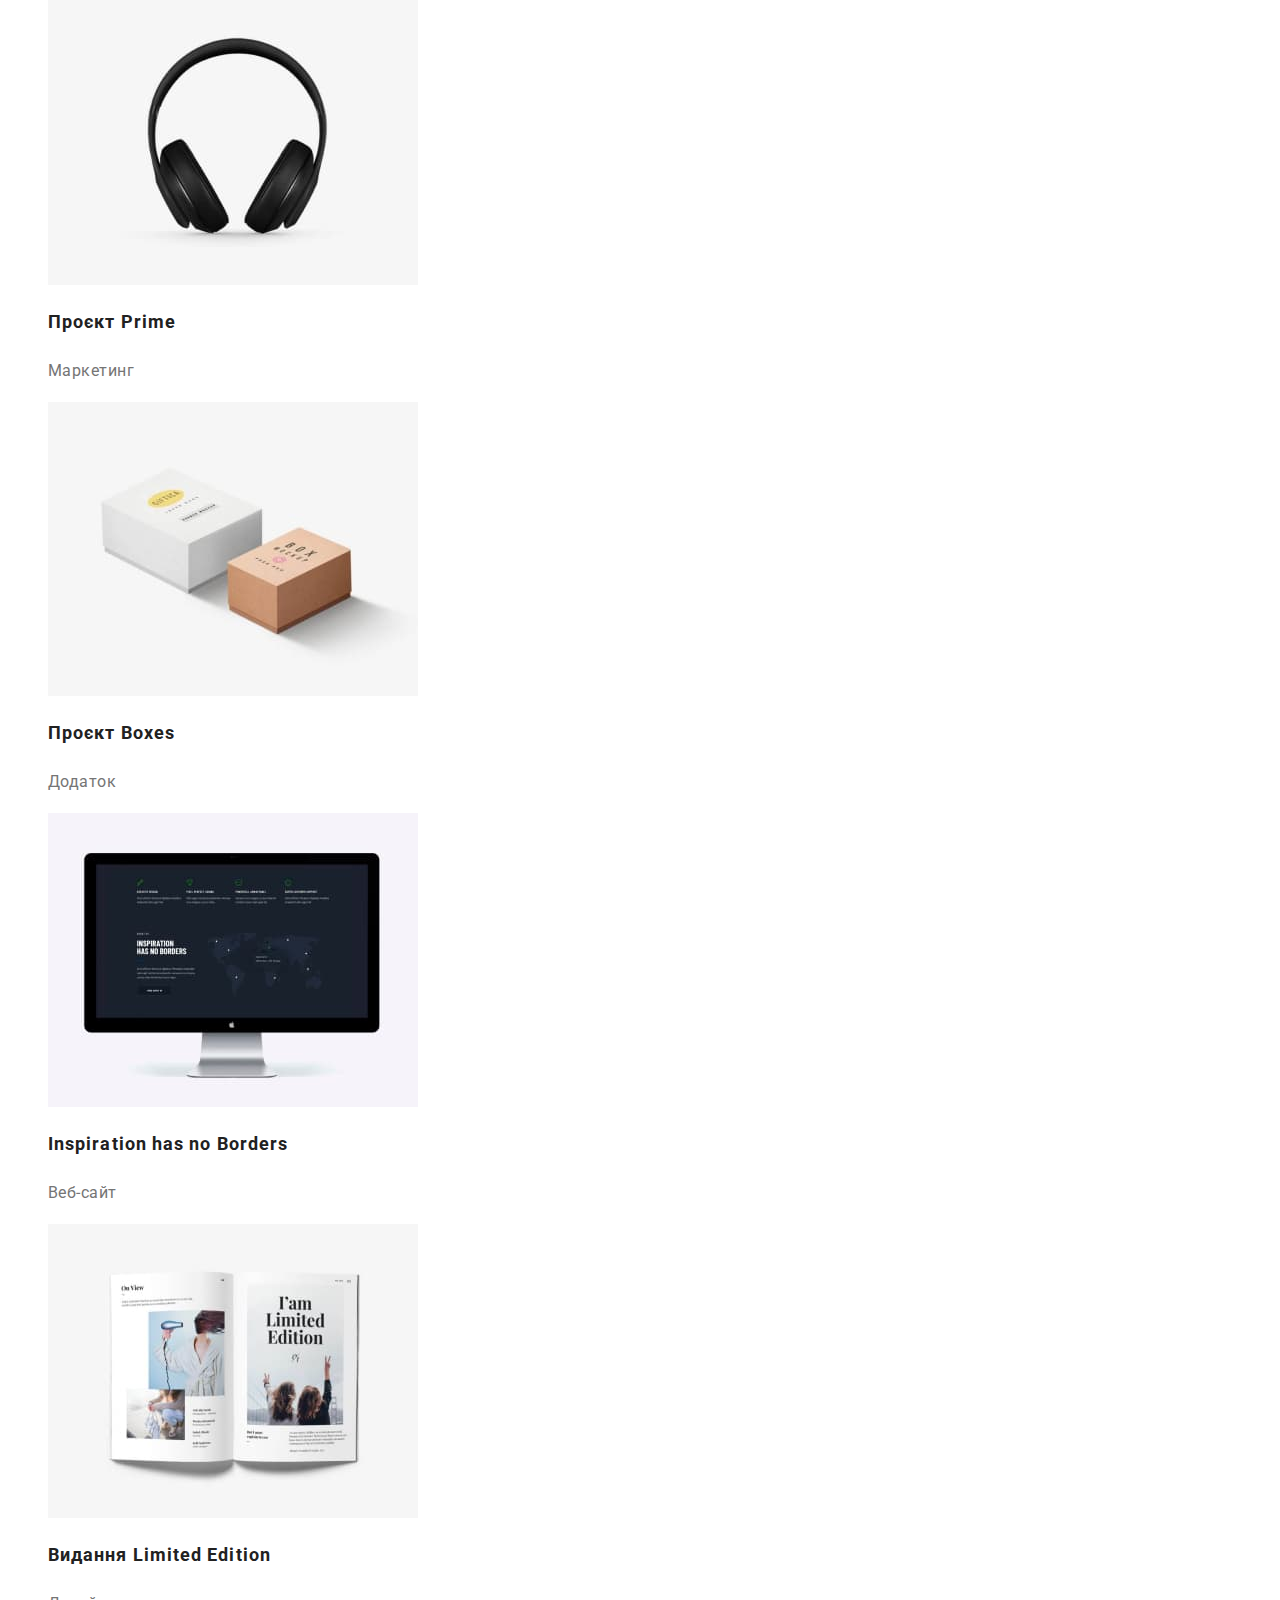
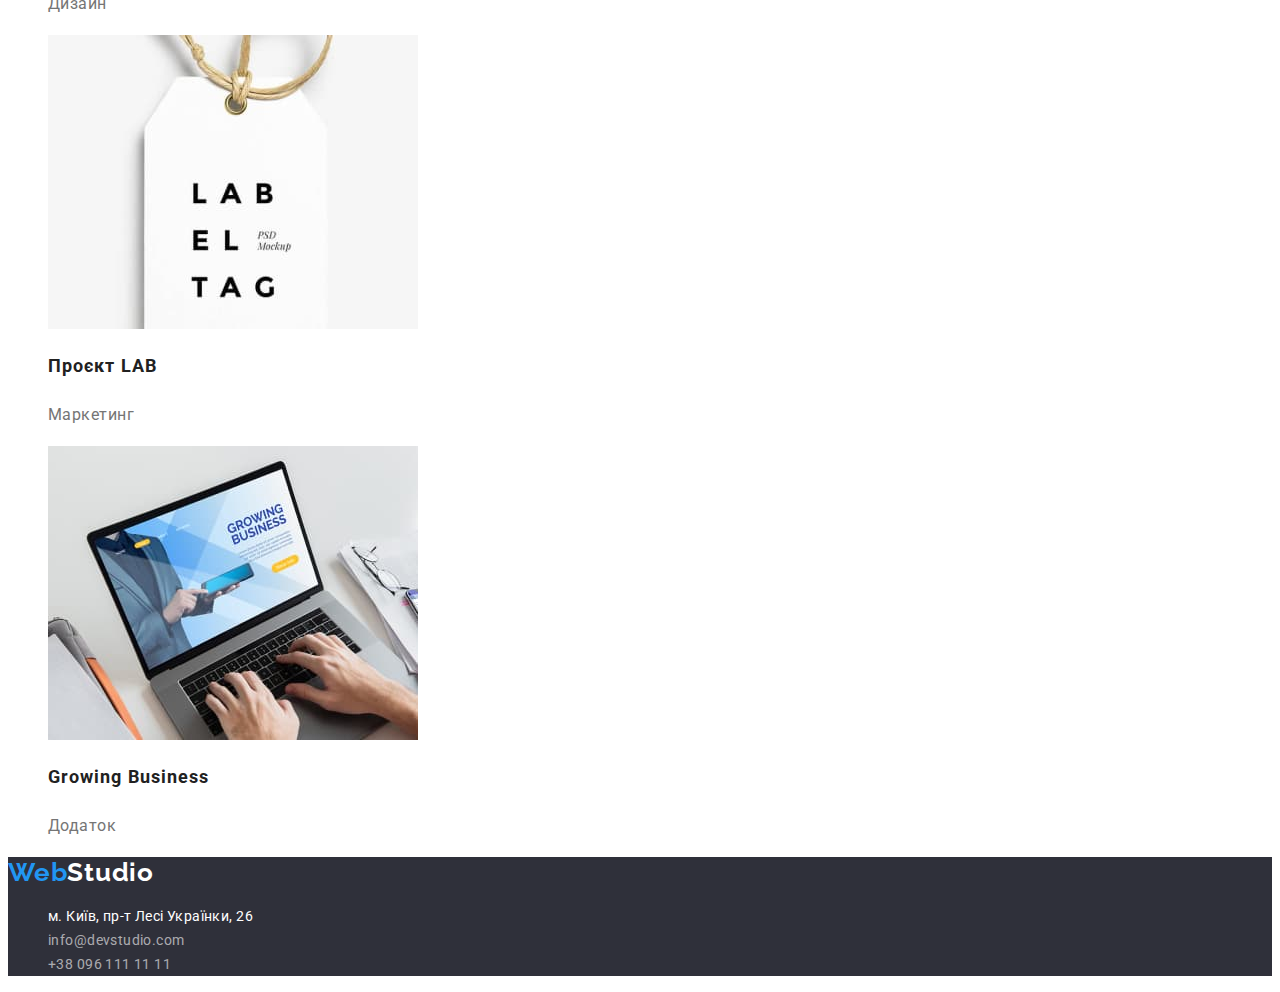
==== commit f667c914: "add current" ====
--- a/portfolio.html
+++ b/portfolio.html
@@ -15,14 +15,13 @@
   </head>
   <body>
     <header>
-      <nav>
-        <a lang="en" href="#" class="header-logo"> <span>Web</span>Studio </a>
-        <ul class="header-navigation">
-          <li><a href="./index.html"> Студія </a></li>
-          <li><a href="./portfolio.html"> Портфоліо </a></li>
-          <li><a href="#"> Контакти </a></li>
-        </ul>
-      </nav>
+      <a lang="en" href="#" class="header-logo"> <span>Web</span>Studio </a>
+      <ul class="header-navigation">
+        <li><a class="link" href="./index.html"> Студія </a></li>
+        <li><a class="link current" href="./portfolio.html"> Портфоліо </a></li>
+        <li><a class="link" href="#"> Контакти </a></li>
+      </ul>
+
       <ul class="header-contacts">
         <li><a href="tel:380961111111"> +38 096 111 11 11 </a></li>
         <li><a href="mailto:info@devstudio.com"> info@devstudio.com </a></li>
@@ -53,7 +52,7 @@
             <a href="#">
               <img
                 class="portfolio-images"
-                src="/images/pr1.jpg"
+                src="./images/p1r.jpg"
                 alt="Демонстрація веб-сайту"
                 width="370"
                 height="294"
@@ -66,7 +65,7 @@
             <a href="#">
               <img
                 class="portfolio-images"
-                src="/images/pr2.jpg"
+                src="./images/p2r.jpg"
                 alt="Постер з двума баскетболістами"
                 width="370"
                 height="294"
@@ -79,7 +78,7 @@
             <a href="#">
               <img
                 class="portfolio-images"
-                src="/images/pr3.jpg"
+                src="./images/p3r.jpg"
                 alt="Назва ресторану на фоні напівпрозорої риби"
                 width="370"
                 height="294"
@@ -92,7 +91,7 @@
             <a href="#">
               <img
                 class="portfolio-images"
-                src="/images/pr4.jpg"
+                src="./images/p4r.jpg"
                 alt="Навушники на білому фоні"
                 width="370"
                 height="294"
@@ -105,7 +104,7 @@
             <a href="#">
               <img
                 class="portfolio-images"
-                src="/images/pr5.jpg"
+                src="./images/p5r.jpg"
                 alt="Дві, гарно оформленні, коробочки"
                 width="370"
                 height="294"
@@ -118,7 +117,7 @@
             <a href="#">
               <img
                 class="portfolio-images"
-                src="/images/pr6.jpg"
+                src="./images/p6r.jpg"
                 alt="Екран із зображенням веб-сайту"
                 width="370"
                 height="294"
@@ -133,7 +132,7 @@
             <a href="#">
               <img
                 class="portfolio-images"
-                src="/images/pr7.jpg"
+                src="./images/p7r.jpg"
                 alt="Журнал у гарному дизайні"
                 width="370"
                 height="294"
@@ -146,7 +145,7 @@
             <a href="#">
               <img
                 class="portfolio-images"
-                src="/images/pr8.jpg"
+                src="./images/p8r.jpg"
                 alt="бірка"
                 width="370"
                 height="294"
@@ -159,7 +158,7 @@
             <a href="#">
               <img
                 class="portfolio-images"
-                src="/images/pr9.jpg"
+                src="./images/p9r.jpg"
                 alt="Ноутбук із зображенням застосунку чи сайту"
                 width="370"
                 height="294"
--- a/css/styles.css
+++ b/css/styles.css
@@ -25,7 +25,7 @@
 .header-logo span {
   color: var(--selection-color);
 }
-.header-navigation a {
+.header-navigation .link {
   color: var(--head-color);
   font-family: Roboto;
   font-size: 14px;
@@ -34,10 +34,14 @@
   line-height: 1.2;
   letter-spacing: 0.28px;
 }
-.header-navigation a:focus,
-.header-navigation a:hover {
-  color: var(--selection-color);
-}
+.header-navigation .link:focus,
+.header-navigation .link:hover {
+  color: var(--selection-color);
+}
+.header-navigation .link.current {
+  color: var(--selection-color);
+}
+
 .header-contacts a {
   color: var(--text-color);
   font-family: Roboto;
